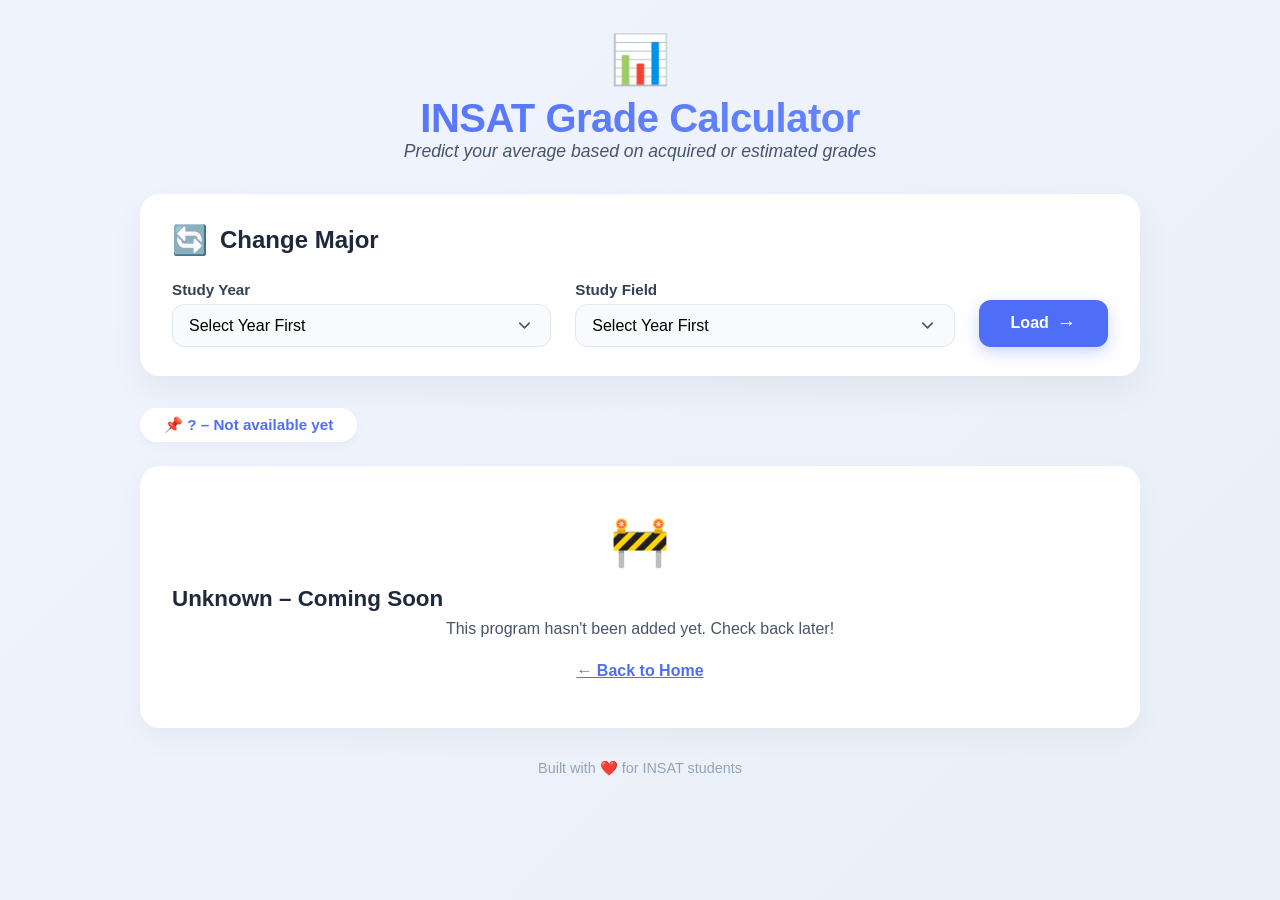
==== calculator.html @ 3f1aa664 "Add files via upload" ====
<!DOCTYPE html>
<html lang="en">
<head>
  <meta charset="UTF-8">
  <meta name="viewport" content="width=device-width, initial-scale=1.0">
  <title>INSAT Grade Calculator</title>
  <link rel="stylesheet" href="style.css">
  <script src="selection.js"  defer></script>
  <script src="data.js"       defer></script>
  <script src="calculator.js" defer></script>
</head>
<body>
<div class="app-container">

  <header class="main-header">
    <div class="header-icon">📊</div>
    <h1>INSAT Grade Calculator</h1>
    <p class="header-subtitle">Predict your average based on acquired or estimated grades</p>
  </header>

  <!-- Selector card -->
  <div class="selector-card">
    <div class="selector-header">
      <span class="selector-icon">🔄</span>
      <h2>Change Major</h2>
    </div>
    <div class="selector-body">
      <div class="select-group">
        <label for="StudyYear">Study Year</label>
        <select id="StudyYear">
          <option value="none">Select Year First</option>
          <option value="1">1st</option>
          <option value="2">2nd</option>
          <option value="3">3rd</option>
          <option value="4">4th</option>
          <option value="5">5th</option>
        </select>
      </div>
      <div class="select-group">
        <label for="StudyField">Study Field</label>
        <select id="StudyField">
          <option value="none">Select Year First</option>
        </select>
      </div>
      <button class="btn-load" onclick="load()">
        <span>Load</span>
        <span class="btn-arrow">→</span>
      </button>
    </div>
  </div>

  <div id="showing">📌 Loading…</div>

  <!-- Semesters injected here by calculator.js -->
  <div id="semesters-container"></div>

  <footer class="app-footer">
    <p>Built with ❤️ for INSAT students</p>
  </footer>

</div>
</body>
</html>
---- style.css ----
* {
  margin: 0;
  padding: 0;
  box-sizing: border-box;
}

body {
  font-family: sans-serif;
  background: linear-gradient(135deg, #f0f4ff 0%, #e9eff7 100%);
  min-height: 100vh;
  display: flex;
  justify-content: center;
  padding: 2rem 1rem;
}

.app-container {
  width: 100%;
  max-width: 1000px;
}

/* Header */
.main-header {
  text-align: center;
  margin-bottom: 2rem;
  color: #1e293b;
}
.header-icon {
  font-size: 3rem;
  margin-bottom: 0.5rem;
}
.main-header h1 {
  font-size: 2.5rem;
  font-weight: 700;
  letter-spacing: -0.5px;
  background: linear-gradient(135deg, #4f6ef7, #6c8cff);
  -webkit-background-clip: text;
  -webkit-text-fill-color: transparent;
  background-clip: text;
}
.header-subtitle {
  color: #475569;
  font-style: italic;
  font-size: 1.1rem;
}

/* Selector Card */
.selector-card {
  background: white;
  border-radius: 20px;
  padding: 1.8rem 2rem;
  box-shadow: 0 15px 35px rgba(0,0,0,0.05);
  margin-bottom: 2rem;
}
.selector-header {
  display: flex;
  align-items: center;
  gap: 0.75rem;
  margin-bottom: 1.5rem;
}
.selector-icon {
  font-size: 1.8rem;
}
.selector-header h2 {
  font-size: 1.5rem;
  font-weight: 600;
  color: #1e293b;
}
.selector-body {
  display: flex;
  flex-wrap: wrap;
  gap: 1.5rem;
  align-items: flex-end;
}
.select-group {
  display: flex;
  flex-direction: column;
  gap: 0.4rem;
  flex: 1 1 200px;
}
.select-group label {
  font-weight: 600;
  color: #334155;
  font-size: 0.95rem;
}
select {
  padding: 0.75rem 1rem;
  border-radius: 12px;
  border: 1px solid #e2e8f0;
  font-size: 1rem;
  background: #f8fafc;
  appearance: none;
  background-image: url("data:image/svg+xml;charset=UTF-8,%3csvg xmlns='http://www.w3.org/2000/svg' viewBox='0 0 24 24' fill='none' stroke='%23475569' stroke-width='2' stroke-linecap='round' stroke-linejoin='round'%3e%3cpolyline points='6 9 12 15 18 9'%3e%3c/polyline%3e%3c/svg%3e");
  background-repeat: no-repeat;
  background-position: right 1rem center;
  background-size: 1.2em;
  cursor: pointer;
  transition: all 0.2s;
}
select:focus {
  outline: none;
  border-color: #4f6ef7;
  box-shadow: 0 0 0 3px rgba(79,110,247,0.2);
}

/* Button */
.btn-load {
  background: #4f6ef7;
  color: white;
  border: none;
  padding: 0.8rem 2rem;
  border-radius: 12px;
  font-weight: 600;
  font-size: 1rem;
  cursor: pointer;
  display: flex;
  align-items: center;
  gap: 0.5rem;
  transition: all 0.2s;
  box-shadow: 0 5px 15px rgba(79,110,247,0.3);
  height: fit-content;
  align-self: flex-end;
}
.btn-load:hover {
  background: #3d5bd9;
  transform: translateY(-2px);
  box-shadow: 0 8px 20px rgba(79,110,247,0.4);
}
.btn-arrow {
  font-size: 1.2rem;
}

/* Showing indicator */
#showing {
  background: white;
  border-radius: 50px;
  padding: 0.5rem 1.5rem;
  display: inline-block;
  font-weight: 600;
  color: #4f6ef7;
  font-size: 0.95rem;
  margin-bottom: 1.5rem;
  box-shadow: 0 4px 10px rgba(0,0,0,0.03);
}

/* Semester Cards */
.semester-card {
  background: white;
  border-radius: 20px;
  padding: 1.8rem 2rem;
  margin-bottom: 1.8rem;
  box-shadow: 0 10px 30px rgba(0,0,0,0.04);
}
.semester-card h2 {
  font-size: 1.4rem;
  color: #1e293b;
  margin-bottom: 1.2rem;
  display: flex;
  align-items: center;
  gap: 0.5rem;
}

/* Grade Grid */
.grade-grid {
  display: grid;
  grid-template-columns: 1fr 100px 100px 100px;
  gap: 0.8rem 1rem;
  align-items: center;
}
.grade-header {
  font-weight: 700;
  color: #64748b;
  font-size: 0.9rem;
  text-transform: uppercase;
  letter-spacing: 0.5px;
  padding-bottom: 0.5rem;
}
.grade-header:first-child {
  text-align: left;
}
.subject-label {
  font-weight: 500;
  color: #334155;
  text-align: left;
  padding: 0.3rem 0;
}
input[type="number"] {
  width: 100%;
  padding: 0.65rem 0.5rem;
  border: 1px solid #e2e8f0;
  border-radius: 10px;
  text-align: center;
  font-size: 0.95rem;
  font-family: 'Courier New', monospace;
  background: #f8fafc;
  transition: all 0.2s;
}
input[type="number"]:focus {
  outline: none;
  border-color: #4f6ef7;
  box-shadow: 0 0 0 3px rgba(79,110,247,0.15);
  background: white;
}
.empty-cell {
  visibility: hidden;
}

/* Average Display */
.average-card {
  background: white;
  border-radius: 20px;
  padding: 1.5rem 2rem;
  margin-bottom: 1.5rem;
  box-shadow: 0 10px 25px rgba(0,0,0,0.04);
  text-align: center;
}
.average-label {
  font-style: italic;
  color: #475569;
  margin-bottom: 0.5rem;
  font-size: 1.1rem;
}
.average-value {
  font-size: 2.8rem;
  font-weight: 700;
  font-family: 'Courier New', monospace;
  color: #4f6ef7;
  letter-spacing: -1px;
}
.year-average {
  background: linear-gradient(135deg, #4f6ef7, #6c8cff);
  color: white;
  border-radius: 20px;
  padding: 1.8rem 2rem;
  margin-bottom: 1.5rem;
  text-align: center;
  box-shadow: 0 15px 35px rgba(79,110,247,0.25);
}
.year-average .average-label {
  color: rgba(255,255,255,0.9);
}
.year-average .average-value {
  color: white;
  font-size: 3.5rem;
}

/* Footer */
.app-footer {
  text-align: center;
  color: #94a3b8;
  margin-top: 2rem;
  font-size: 0.9rem;
}

/* Responsive */
@media (max-width: 650px) {
  .grade-grid {
    grid-template-columns: 1fr 80px 80px 80px;
  }
}
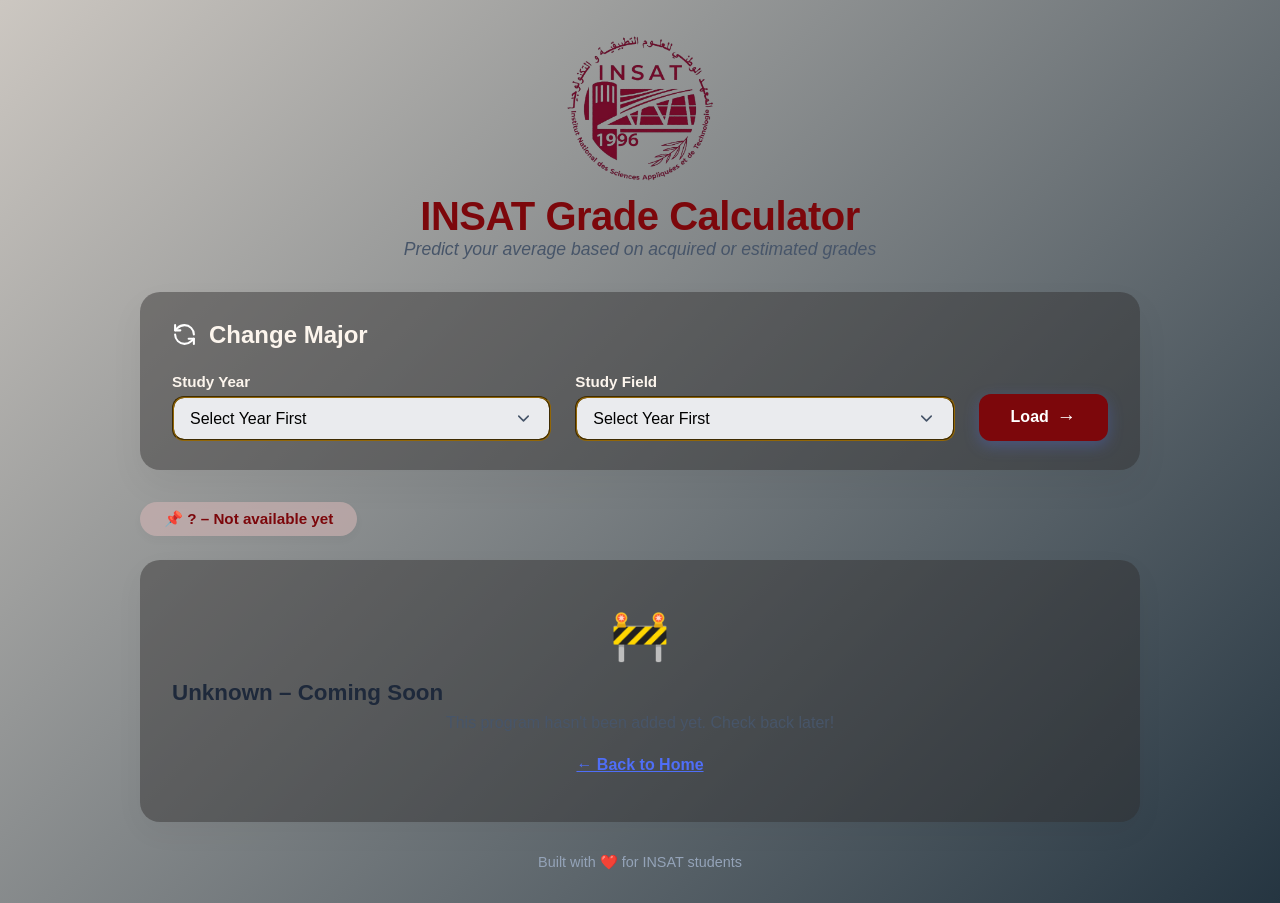
==== commit d284ae4c: "Add files via upload" ====
--- a/calculator.html
+++ b/calculator.html
@@ -13,15 +13,17 @@
 <div class="app-container">
 
   <header class="main-header">
-    <div class="header-icon">📊</div>
-    <h1>INSAT Grade Calculator</h1>
-    <p class="header-subtitle">Predict your average based on acquired or estimated grades</p>
+    <div class="header-logo"><img src="logo.png" alt="" class="header-icon"></div>
+    <div class="header-label">
+        <h1>INSAT Grade Calculator</h1>
+        <p class="header-subtitle">Predict your average based on acquired or estimated grades</p>
+    </div>
   </header>
 
   <!-- Selector card -->
   <div class="selector-card">
     <div class="selector-header">
-      <span class="selector-icon">🔄</span>
+      <span class="selector-icon"></span>
       <h2>Change Major</h2>
     </div>
     <div class="selector-body">
@@ -33,7 +35,6 @@
           <option value="2">2nd</option>
           <option value="3">3rd</option>
           <option value="4">4th</option>
-          <option value="5">5th</option>
         </select>
       </div>
       <div class="select-group">
--- a/style.css
+++ b/style.css
@@ -6,7 +6,7 @@
 
 body {
   font-family: sans-serif;
-  background: linear-gradient(135deg, #f0f4ff 0%, #e9eff7 100%);
+  background: linear-gradient(135deg, #ccc7c1 0%, #253541 100%);
   min-height: 100vh;
   display: flex;
   justify-content: center;
@@ -27,12 +27,14 @@
 .header-icon {
   font-size: 3rem;
   margin-bottom: 0.5rem;
-}
-.main-header h1 {
+  height: 150px;
+  width: 150px;
+}
+.main-header h1 {   
   font-size: 2.5rem;
   font-weight: 700;
   letter-spacing: -0.5px;
-  background: linear-gradient(135deg, #4f6ef7, #6c8cff);
+  background: #7C070B;
   -webkit-background-clip: text;
   -webkit-text-fill-color: transparent;
   background-clip: text;
@@ -45,7 +47,7 @@
 
 /* Selector Card */
 .selector-card {
-  background: white;
+  background: rgba(46, 43, 43, 0.452);
   border-radius: 20px;
   padding: 1.8rem 2rem;
   box-shadow: 0 15px 35px rgba(0,0,0,0.05);
@@ -58,12 +60,19 @@
   margin-bottom: 1.5rem;
 }
 .selector-icon {
-  font-size: 1.8rem;
-}
+  width: 25px;
+  height: 25px;
+  background-image: url("data:image/svg+xml,%3Csvg xmlns='http://www.w3.org/2000/svg' viewBox='0 0 24 24' fill='none' stroke='%23ffffff' stroke-width='2' stroke-linecap='round' stroke-linejoin='round'%3E%3Cpath d='M21 12a9 9 0 0 0-9-9 9.75 9.75 0 0 0-6.74 2.74L3 8'/%3E%3Cpath d='M3 3v5h5'/%3E%3Cpath d='M3 12a9 9 0 0 0 9 9 9.75 9.75 0 0 0 6.74-2.74L21 16'/%3E%3Cpath d='M16 16h5v5'/%3E%3C/svg%3E");
+  background-size: contain;
+  background-repeat: no-repeat;
+  display: inline-block;
+}
+
+
 .selector-header h2 {
   font-size: 1.5rem;
   font-weight: 600;
-  color: #1e293b;
+  color: #fcf5ed;
 }
 .selector-body {
   display: flex;
@@ -79,15 +88,15 @@
 }
 .select-group label {
   font-weight: 600;
-  color: #334155;
+  color: #fcf5ed;
   font-size: 0.95rem;
 }
 select {
   padding: 0.75rem 1rem;
   border-radius: 12px;
-  border: 1px solid #e2e8f0;
+  border: 2px groove #926606;
   font-size: 1rem;
-  background: #f8fafc;
+  background: #eaebee;
   appearance: none;
   background-image: url("data:image/svg+xml;charset=UTF-8,%3csvg xmlns='http://www.w3.org/2000/svg' viewBox='0 0 24 24' fill='none' stroke='%23475569' stroke-width='2' stroke-linecap='round' stroke-linejoin='round'%3e%3cpolyline points='6 9 12 15 18 9'%3e%3c/polyline%3e%3c/svg%3e");
   background-repeat: no-repeat;
@@ -98,13 +107,13 @@
 }
 select:focus {
   outline: none;
-  border-color: #4f6ef7;
+  border-color: #ff0000;
   box-shadow: 0 0 0 3px rgba(79,110,247,0.2);
 }
 
 /* Button */
 .btn-load {
-  background: #4f6ef7;
+  background: #7c070b;
   color: white;
   border: none;
   padding: 0.8rem 2rem;
@@ -116,14 +125,14 @@
   align-items: center;
   gap: 0.5rem;
   transition: all 0.2s;
-  box-shadow: 0 5px 15px rgba(79,110,247,0.3);
+  box-shadow: 0 5px 15px rgba(87, 114, 238, 0.3);
   height: fit-content;
   align-self: flex-end;
 }
 .btn-load:hover {
-  background: #3d5bd9;
+  background: #ac936c;
   transform: translateY(-2px);
-  box-shadow: 0 8px 20px rgba(79,110,247,0.4);
+  box-shadow: 0 8px 20px rgba(68, 100, 241, 0.4);
 }
 .btn-arrow {
   font-size: 1.2rem;
@@ -131,12 +140,12 @@
 
 /* Showing indicator */
 #showing {
-  background: white;
+  background: rgba(209, 179, 179, 0.616);
   border-radius: 50px;
   padding: 0.5rem 1.5rem;
   display: inline-block;
   font-weight: 600;
-  color: #4f6ef7;
+  color: #7c070b;
   font-size: 0.95rem;
   margin-bottom: 1.5rem;
   box-shadow: 0 4px 10px rgba(0,0,0,0.03);
@@ -144,7 +153,7 @@
 
 /* Semester Cards */
 .semester-card {
-  background: white;
+  background: rgba(46, 43, 43, 0.452);
   border-radius: 20px;
   padding: 1.8rem 2rem;
   margin-bottom: 1.8rem;
@@ -152,7 +161,7 @@
 }
 .semester-card h2 {
   font-size: 1.4rem;
-  color: #1e293b;
+  color: #fcf5ed;
   margin-bottom: 1.2rem;
   display: flex;
   align-items: center;
@@ -168,7 +177,7 @@
 }
 .grade-header {
   font-weight: 700;
-  color: #64748b;
+  color: #fcf5ed;
   font-size: 0.9rem;
   text-transform: uppercase;
   letter-spacing: 0.5px;
@@ -179,26 +188,27 @@
 }
 .subject-label {
   font-weight: 500;
-  color: #334155;
+  color: #fcf5ed;
   text-align: left;
   padding: 0.3rem 0;
 }
 input[type="number"] {
   width: 100%;
   padding: 0.65rem 0.5rem;
-  border: 1px solid #e2e8f0;
-  border-radius: 10px;
+  border : none;
+  border-bottom: 1px solid rgb(255, 255, 255);
   text-align: center;
   font-size: 0.95rem;
   font-family: 'Courier New', monospace;
-  background: #f8fafc;
+  background: #ffffff00;
   transition: all 0.2s;
+  color: #ffffff;
 }
 input[type="number"]:focus {
   outline: none;
   border-color: #4f6ef7;
   box-shadow: 0 0 0 3px rgba(79,110,247,0.15);
-  background: white;
+  background: rgba(255, 255, 255, 0);
 }
 .empty-cell {
   visibility: hidden;
@@ -212,7 +222,36 @@
   margin-bottom: 1.5rem;
   box-shadow: 0 10px 25px rgba(0,0,0,0.04);
   text-align: center;
-}
+  
+}
+
+
+.average-card1 {
+  background: rgba(255, 255, 255, 0.705);
+  border-radius: 20px;
+  padding: 1.5rem 2rem;
+  margin-bottom: 1.5rem;
+  box-shadow: 0 10px 25px rgba(0,0,0,0.04);
+  text-align: center;
+  position : fixed;
+  top : 200px;
+  right : 50px;
+  
+}
+
+.average-card2{
+  background: rgba(255, 255, 255, 0.705);
+  border-radius: 20px;
+  padding: 1.5rem 2rem;
+  margin-bottom: 1.5rem;
+  box-shadow: 0 10px 25px rgba(0,0,0,0.04);
+  text-align: center;
+  position : fixed;
+  top : 350px;
+  right : 50px;
+}
+
+
 .average-label {
   font-style: italic;
   color: #475569;
@@ -223,17 +262,22 @@
   font-size: 2.8rem;
   font-weight: 700;
   font-family: 'Courier New', monospace;
-  color: #4f6ef7;
+  color: #ac936c;
   letter-spacing: -1px;
 }
 .year-average {
-  background: linear-gradient(135deg, #4f6ef7, #6c8cff);
+  background: linear-gradient(135deg, #7c070b, #7c070b9f);
   color: white;
   border-radius: 20px;
-  padding: 1.8rem 2rem;
+  padding: 1.8rem 4rem;
   margin-bottom: 1.5rem;
   text-align: center;
   box-shadow: 0 15px 35px rgba(79,110,247,0.25);
+  position : fixed;
+  top : 500px;
+  right : 50px;
+  
+  
 }
 .year-average .average-label {
   color: rgba(255,255,255,0.9);
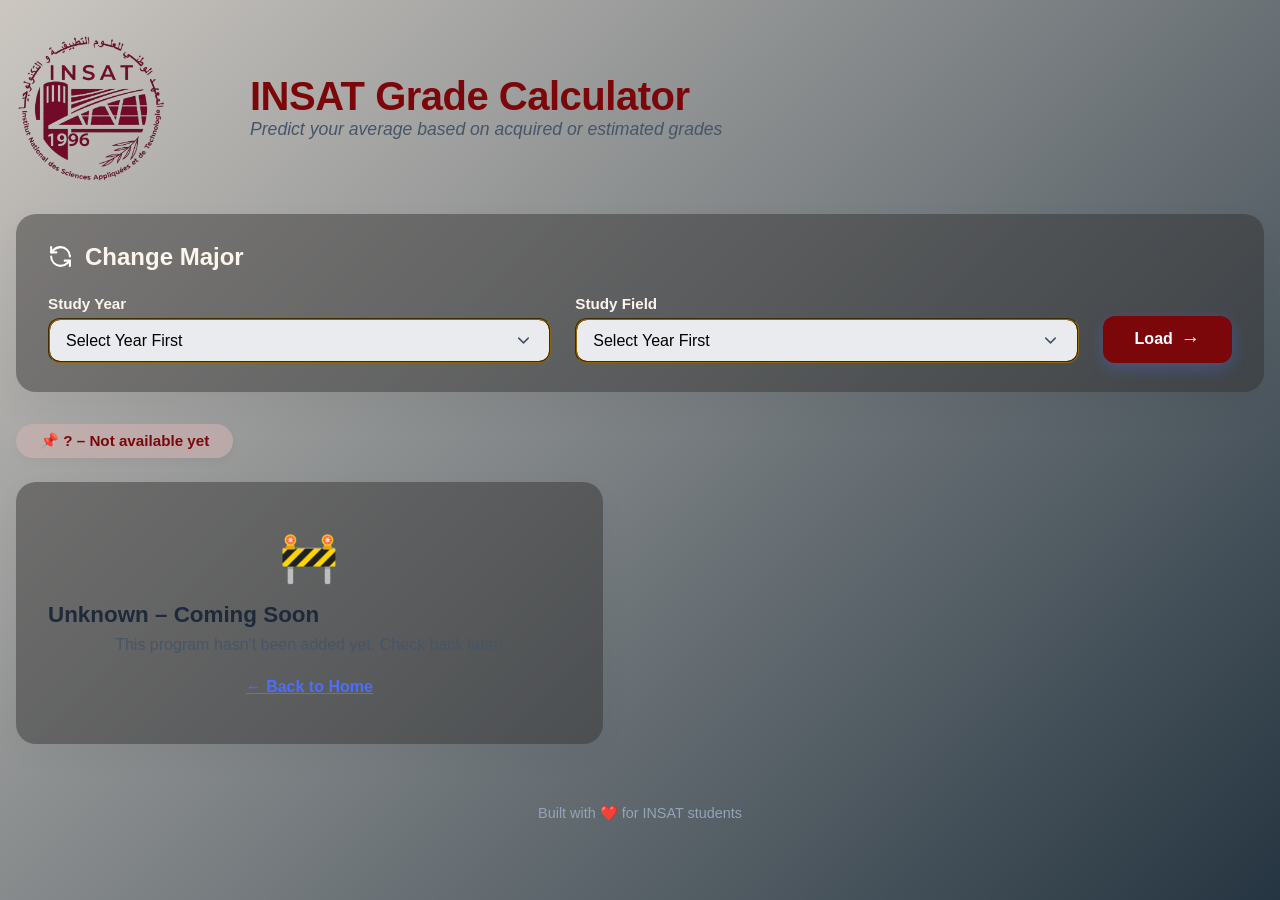
==== commit 5901c20d: "Add files via upload" ====
--- a/calculator.html
+++ b/calculator.html
@@ -18,6 +18,8 @@
         <h1>INSAT Grade Calculator</h1>
         <p class="header-subtitle">Predict your average based on acquired or estimated grades</p>
     </div>
+
+    
   </header>
 
   <!-- Selector card -->
--- a/style.css
+++ b/style.css
@@ -9,27 +9,41 @@
   background: linear-gradient(135deg, #ccc7c1 0%, #253541 100%);
   min-height: 100vh;
   display: flex;
-  justify-content: center;
+  justify-content: left;
   padding: 2rem 1rem;
 }
 
 .app-container {
   width: 100%;
-  max-width: 1000px;
+  max-width: 1550px;
 }
 
 /* Header */
 .main-header {
-  text-align: center;
+  text-align: left;
   margin-bottom: 2rem;
   color: #1e293b;
-}
+  display: flex;
+  align-items: center;    
+  justify-content: flex-start; 
+  gap: 20px;  
+}
+
+
 .header-icon {
-  font-size: 3rem;
-  margin-bottom: 0.5rem;
-  height: 150px;
+  display: block;
+  height: 150px;          
   width: 150px;
-}
+  margin-right: 4rem;          
+}
+
+.header-label {
+  display: flex;
+  flex-direction: column; 
+  justify-content: center;
+}
+
+
 .main-header h1 {   
   font-size: 2.5rem;
   font-weight: 700;
@@ -157,7 +171,10 @@
   border-radius: 20px;
   padding: 1.8rem 2rem;
   margin-bottom: 1.8rem;
+  margin-right: 1.8rem;
   box-shadow: 0 10px 30px rgba(0,0,0,0.04);
+  display: inline-block;
+  width: 47%;
 }
 .semester-card h2 {
   font-size: 1.4rem;
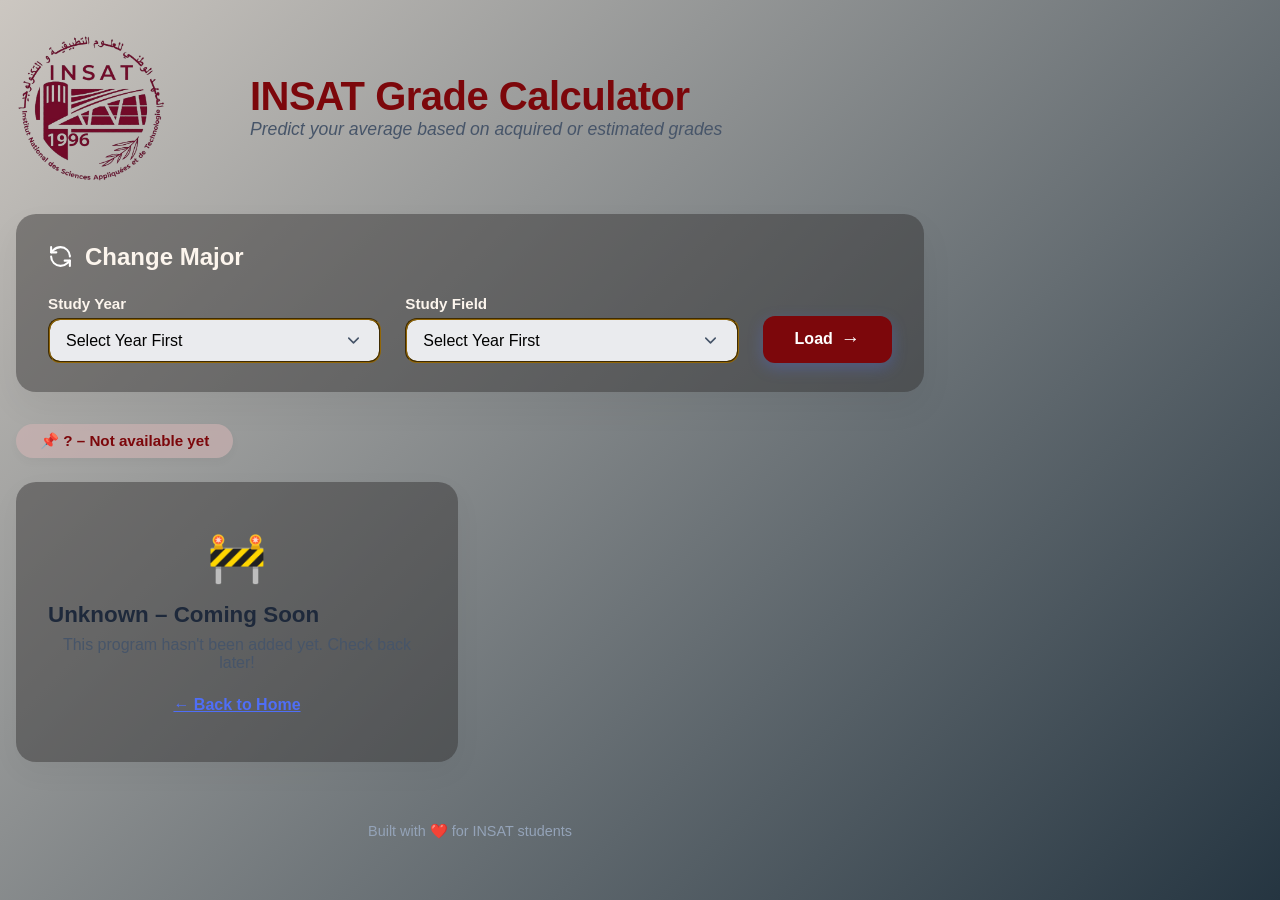
==== commit b383c3de: "revised 3ala ma yati" ====
--- a/calculator.html
+++ b/calculator.html
@@ -64,3 +64,4 @@
 </div>
 </body>
 </html>
+
--- a/style.css
+++ b/style.css
@@ -16,8 +16,8 @@
 .app-container {
   width: 100%;
   max-width: 1550px;
-}
-
+  padding-right: 340px; 
+}
 /* Header */
 .main-header {
   text-align: left;
@@ -171,10 +171,8 @@
   border-radius: 20px;
   padding: 1.8rem 2rem;
   margin-bottom: 1.8rem;
-  margin-right: 1.8rem;
   box-shadow: 0 10px 30px rgba(0,0,0,0.04);
-  display: inline-block;
-  width: 47%;
+  width: 100%; /* Takes up the exact space of its grid lane */
 }
 .semester-card h2 {
   font-size: 1.4rem;
@@ -184,7 +182,12 @@
   align-items: center;
   gap: 0.5rem;
 }
-
+#semesters-container {
+  display: grid;
+  grid-template-columns: 1fr 1fr; 
+  gap: 1.5rem;                    
+  align-items: start;             
+}
 /* Grade Grid */
 .grade-grid {
   display: grid;
@@ -312,9 +315,17 @@
   font-size: 0.9rem;
 }
 
-/* Responsive */
-@media (max-width: 650px) {
-  .grade-grid {
-    grid-template-columns: 1fr 80px 80px 80px;
+/* Responsive fix for smaller desktops, tablets, and mobile */
+@media (max-width: 1200px) {
+  .app-container {
+    padding-right: 0; /* Remove the safe zone when screen space is tight */
   }
-}
+
+  /* Un-fix the cards so they safely drop into the regular page layout instead of overlapping */
+  .average-card1, .average-card2, .year-average {
+    position: static !important;
+    width: 100% !important;
+    margin: 1.5rem 0 !important;
+    box-shadow: 0 5px 15px rgba(0,0,0,0.08) !important;
+  }
+}
